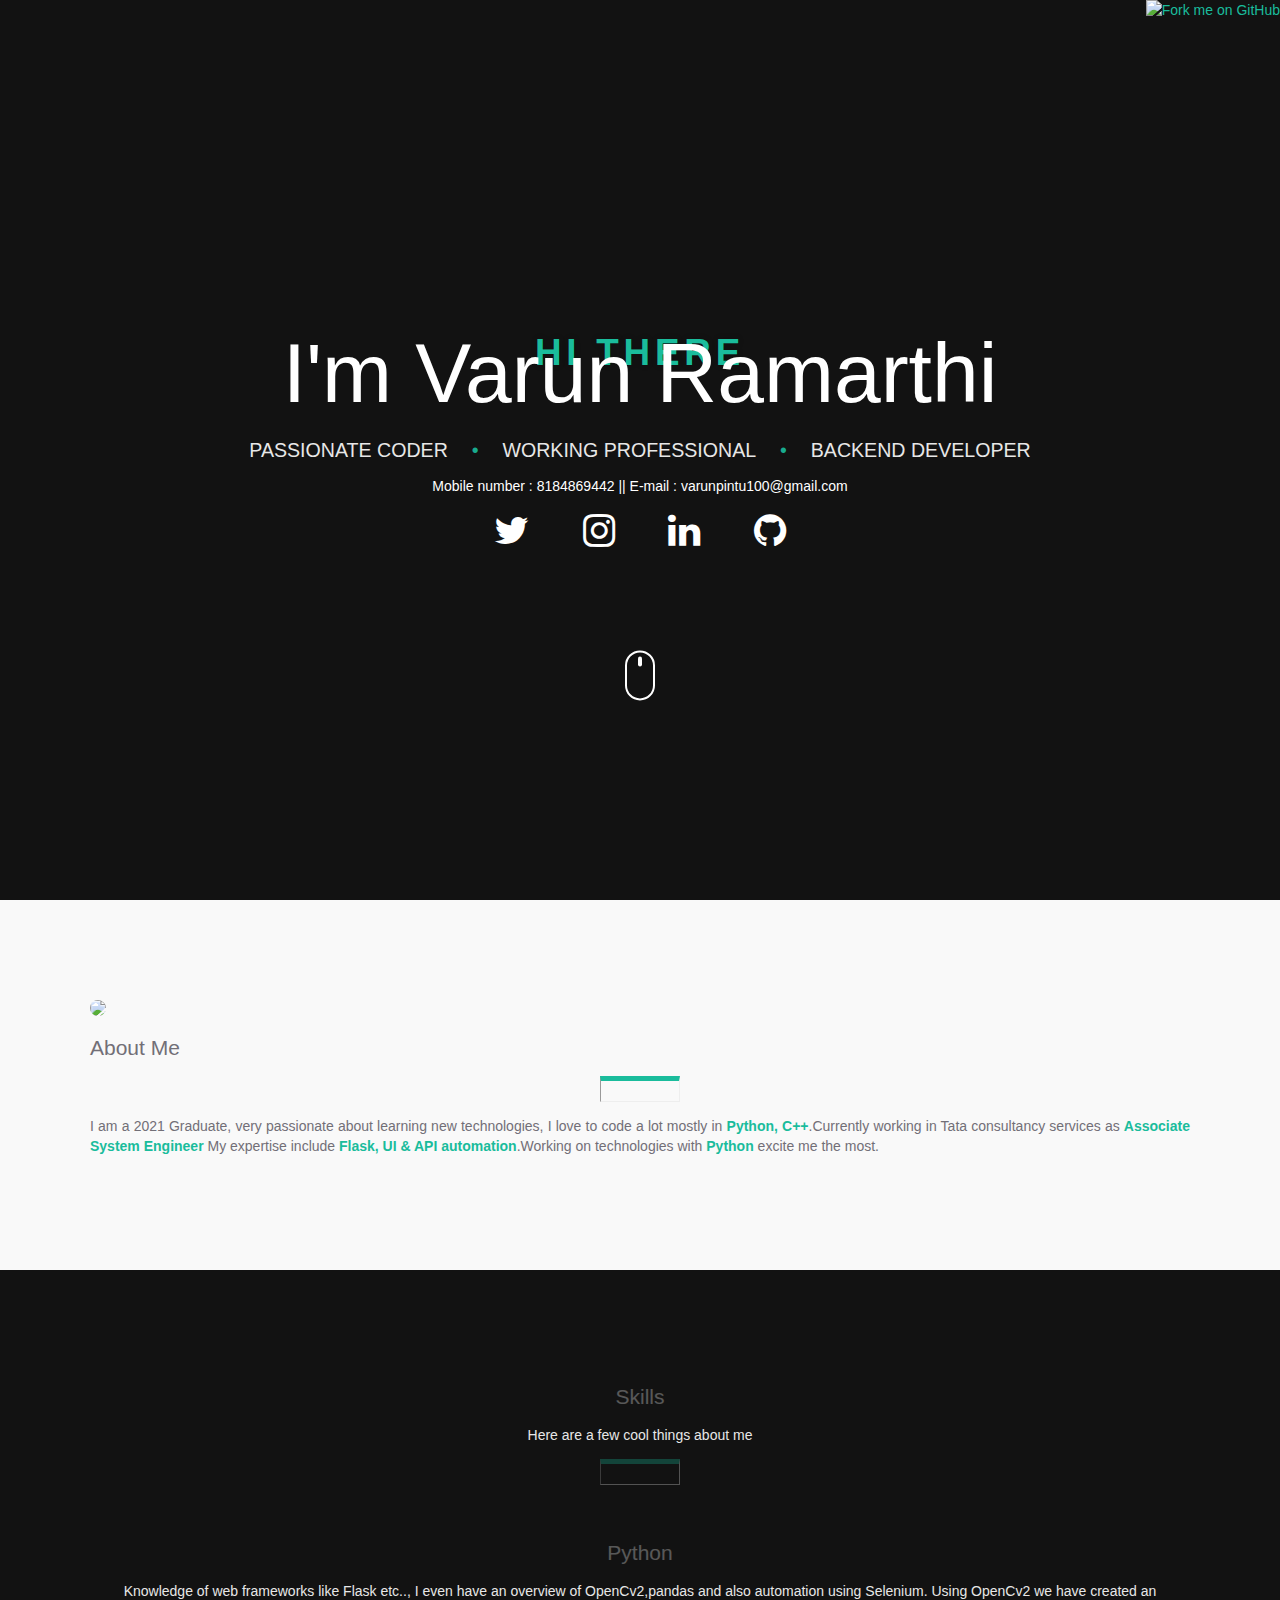
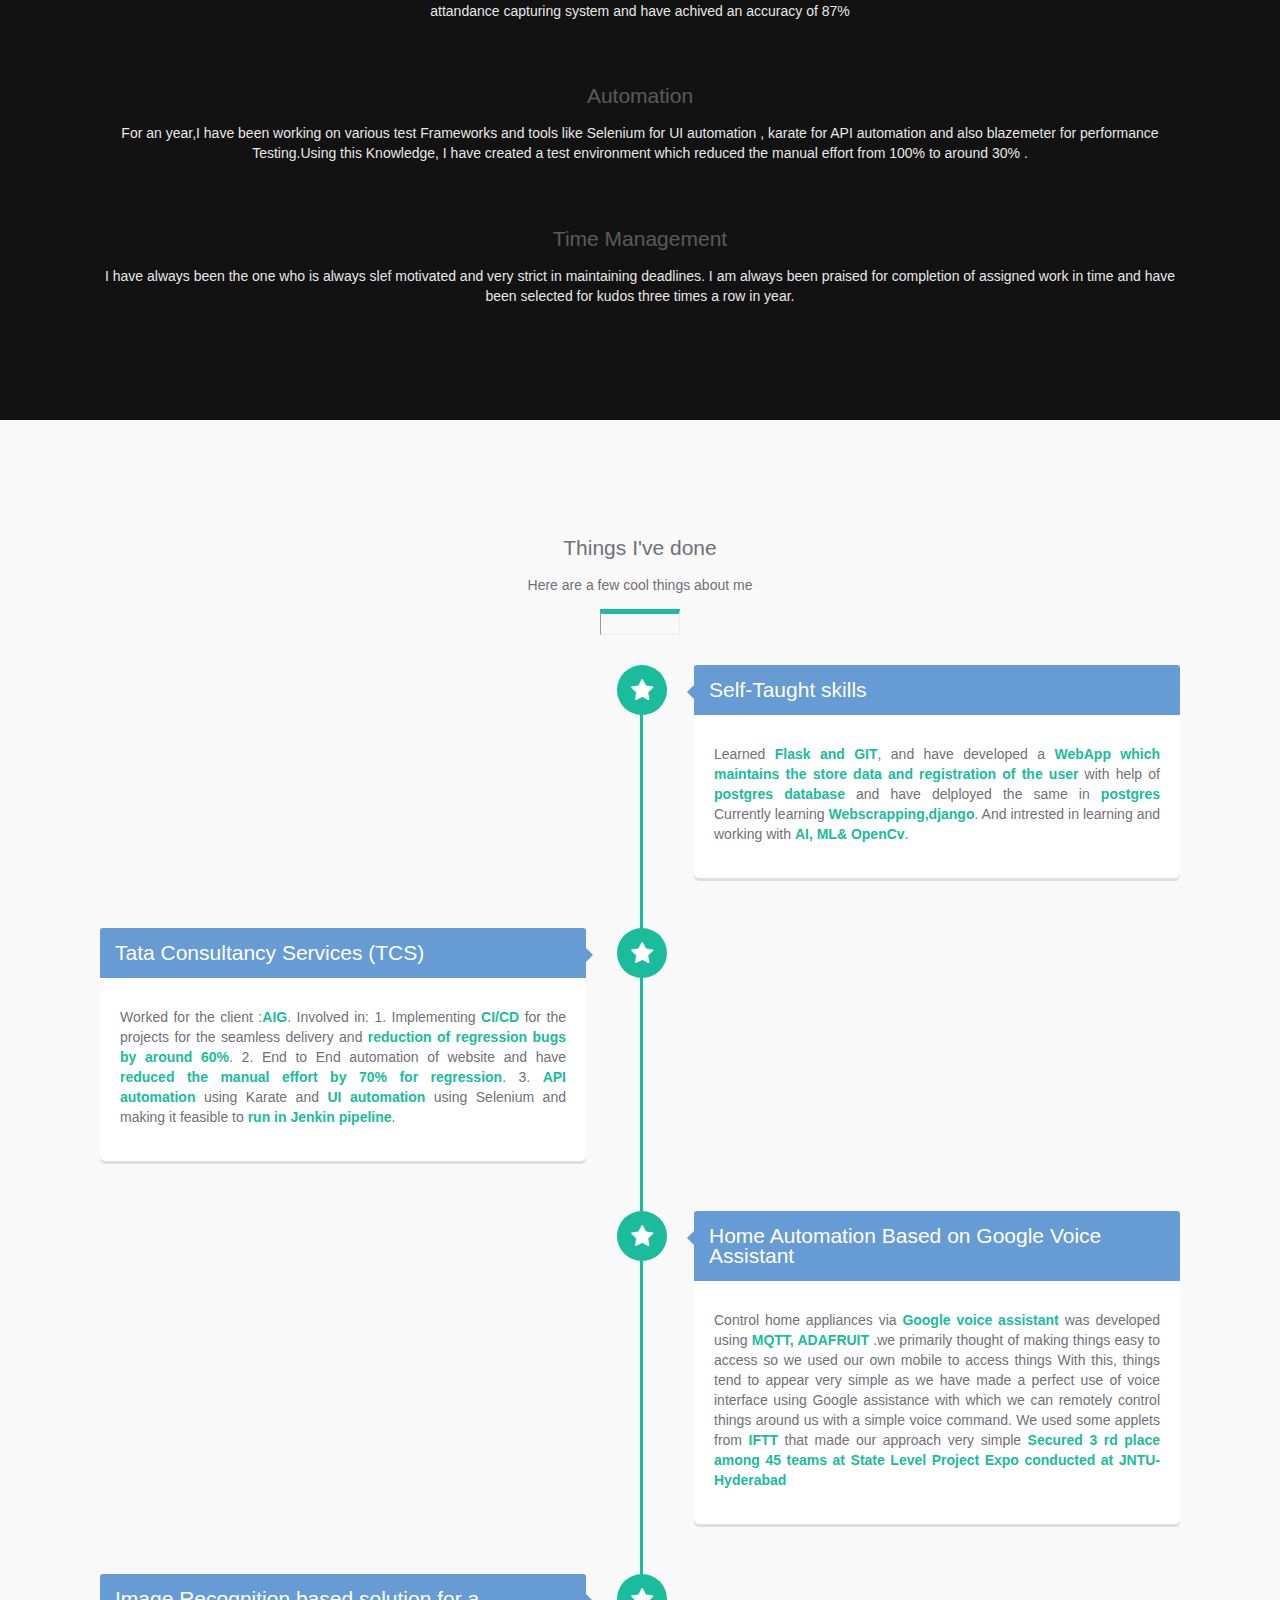
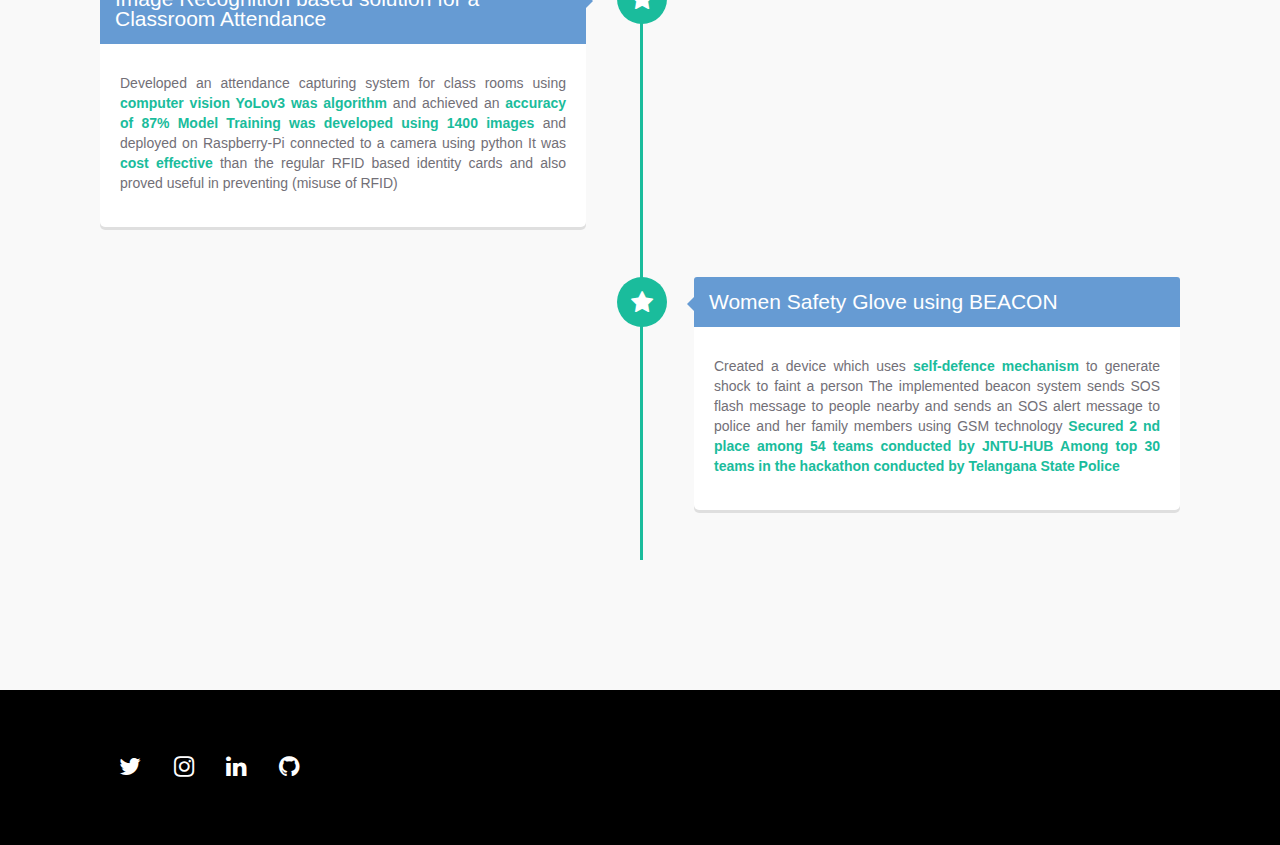
==== templates/index.html @ e1dea0fc "Sravan Resume" ====
<!DOCTYPE html>

<html lang="en">
<head>
    <meta charset="utf-8">
    <meta content="IE=edge" http-equiv="X-UA-Compatible">
    <meta content="width=device-width, initial-scale=1" name="viewport">
    <!-- The above 3 meta tags *must* come first in the head; any other head content must come *after* these tags -->
    <meta content="" name="description">
    <meta content="" name="author">
    <link href="../../favicon.ico" rel="icon">

    <title>Varun's Resume</title><!-- Bootstrap core CSS -->
    <link crossorigin="anonymous" href=
    "https://maxcdn.bootstrapcdn.com/bootstrap/3.3.6/css/bootstrap.min.css"
    integrity=
    "sha384-1q8mTJOASx8j1Au+a5WDVnPi2lkFfwwEAa8hDDdjZlpLegxhjVME1fgjWPGmkzs7"
    rel="stylesheet"><!-- FontAwesome Icon Font -->
    <link href=
    "https://maxcdn.bootstrapcdn.com/font-awesome/4.4.0/css/font-awesome.min.css"
    rel="stylesheet"><!-- LinearIcons Icon Font -->
    <link href="https://cdn.linearicons.com/free/1.0.0/icon-font.min.css" rel=
    "stylesheet"><!-- Main Stylesheet -->
    <link href="../static/styles/css/style.css" rel="stylesheet"><!-- Timeline CSS -->
    <link href="../static/styles/css/timeline.css" rel="stylesheet">
</head>

<body>
    <!-- INTRO SECTION -->


    <section class="section-image">
        <div class="img-overlay"></div>
        <a href="https://github.com/varunpintu100" target="_blank"><img style="position: absolute; top: 0; right: 0; border: 0;" src="https://camo.githubusercontent.com/e7bbb0521b397edbd5fe43e7f760759336b5e05f/68747470733a2f2f73332e616d617a6f6e6177732e636f6d2f6769746875622f726962626f6e732f666f726b6d655f72696768745f677265656e5f3030373230302e706e67" alt="Fork me on GitHub" data-canonical-src="https://s3.amazonaws.com/github/ribbons/forkme_right_green_007200.png"></a>
            <div class="intro">
                <div class="row">
                    <div class="col-md-12">
                        <h5>Hi there</h5>


                        <h1>I'm Varun Ramarthi</h1>


                        <p class="intro-desc"><span>Passionate Coder</span>
                        <span class="colour-splash">•</span>
                        <span>Working Professional</span> <span class=
                        "colour-splash">•</span> <span>Backend Developer
                        </span></p>
                    </div>
                    Mobile number : 8184869442  ||  E-mail : varunpintu100@gmail.com
                    <!-- /col-md-12 -->
                </div>


                <div class="row">
                    <div class="col-md-8 col-md-offset-2">
                        <div class="social">
                            <a href="http://www.twitter.com/varun_pintu_"
                            target="_blank"><i class=
                            "fa fa-twitter fa-3x"></i></a> <a href=
                            "http://www.instagram.com/varun_pintu_23" target=
                            "_blank"><i class="fa fa-instagram fa-3x"></i></a>
                            <!-- <a href="http://www.dribbble.com/izzydoesizzy" target="_blank">
                                  <i class="fa fa-dribbble fa-3x"></i>
                                </a> -->
                             <a href="https://ca.linkedin.com/in/ramarthi-varun-58932a152"
                            target="_blank"><i class=
                            "fa fa-linkedin fa-3x"></i></a>
                            <a href=
                            "http://www.github.com/varunpintu100" target=
                            "_blank"><i class="fa fa-github fa-3x"></i></a>
                        </div><!-- /social -->
                    </div><!-- /col-md-8 -->
                </div><!-- /row -->



                <div class="bottom">
                    <a href="#about">
                    <div class="mouse-icon">
                        <div class="scroll">
                        </div>
                    </div></a>
                </div>
            </div><!-- /intro -->
    </section>


    <!-- ABOUT SECTION -->
    <section class="section-primary" id="about">
        <div class="container">
            <div class="row">
                <div class="col-md-6 col-md-offset-3 text-center">
                    <img class="profilepic" src=../static/styles/images/profile.JPG">

                    <h2>About Me</h2>

                    <hr>


                    <p class="lead">I am a 2021 Graduate, very passionate
                    about learning new technologies, I love to code a lot
                    mostly in <span>Python, C++</span>.Currently working in
                    Tata consultancy services as <span>Associate System Engineer</span>
                    My expertise include <span>Flask, UI & API automation</span>.Working on technologies
                    with <span>Python</span> excite me the most.</p>
                </div><!-- /col-md-6 -->
            </div><!-- / row -->
        </div><!-- /container -->
    </section>
    <!-- SKILLS SECTION -->


    <section class="section-image" id="skills">
        <div class="img-overlay"></div>


        <div class="container">
            <div class="row">
                <div class="col-md-12 section-heading">
                    <h2>Skills</h2>


                    <p class="lead">Here are a few cool things about me</p>

                    <hr>
                </div>
            </div>


            <div class="row">
                <div class="col-md-4 text-center">
                    <span class="lnr lnr-user"></span>

                    <h2>Python</h2>


                    <p>Knowledge of web frameworks like Flask etc..,
                        I even have an overview of OpenCv2,pandas and also automation using Selenium.
                        Using OpenCv2 we have created an attandance capturing system and have achived an accuracy of 87%
                    </p>
                </div>


                <div class="col-md-4 text-center">
                    <span class="lnr lnr-star"></span>

                    <h2>Automation</h2>


                    <p>For an year,I have been working on various test Frameworks and tools like
                        Selenium for UI automation , karate for API automation and also blazemeter for
                        performance Testing.Using this Knowledge, I have created a test environment which
                        reduced the manual effort from 100% to around 30% .
                    </p>
                </div>


                <div class="col-md-4 text-center">
                    <span class="lnr lnr-diamond"></span>

                    <h2>Time Management</h2>


                    <p>I have always been the one who is always slef motivated and very strict in maintaining deadlines.
                        I am always been praised for completion of assigned work in time and have been selected for kudos
                        three times a row in year.
                    </p>
                </div>
            </div> <!-- / row -->
        </div><!-- /container -->
    </section>
    <!-- TIMELINE SECTION -->


    <section class="section-primary" id="timelinesection">
        <div class="container">
            <div class="row">
                <div class="col-md-12 section-heading">
                    <h2>Things I've done</h2>


                    <p class="lead">Here are a few cool things about me</p>

                    <hr class="white">
                </div>
            </div>


            <div class="row">
                <div class="col-md-12">
                    <!-- Timeline -->


                    <div id="timeline">
                        <!-- Timeline Item, copy from here to create various boxes -->


                        <div class="timeline-item">
                            <!--Icon inside the circle-->


                            <div class="timeline-icon">
                                <i class="fa fa-star"></i>
                            </div>
                            <!-- Content from timeline box and position (right or left)-->


                            <div class="timeline-content right">
                                <h2>Self-Taught skills</h2>


                                <p>Learned <span>Flask and GIT</span>,
                                    and have developed a <span>WebApp which maintains the store data and
                                    registration of the user</span> with help of <span>postgres database</span> and have delployed the same in
                                    <span>postgres</span>
                                    Currently learning <span>Webscrapping,django</span>.
                                    And intrested in learning and working with <span>AI, ML& OpenCv</span>.
                                </p>
                            </div>
                        </div>
                        <!-- /Timeline Item-->
                        <!-- Timeline Item, copy from here to create various boxes -->


                        <div class="timeline-item">
                            <!--Icon inside the circle-->


                            <div class="timeline-icon">
                                <i class="fa fa-star"></i>
                            </div>
                            <!-- Content from timeline box and position (right or left)-->


                            <div class="timeline-content left">
                                <h2>Tata Consultancy Services (TCS)</h2>


                                <p>Worked for the client :<span>AIG</span>.
                                    Involved in:
                                    1. Implementing <span>CI/CD</span> for the projects for the seamless delivery and <span>reduction of regression bugs by around 60%</span>.
                                    2. End to End automation of website and have <span>reduced the manual effort by 70% for regression</span>.
                                    3. <span>API automation</span> using Karate and <span>UI automation</span> using Selenium and making it feasible to <span> run in Jenkin pipeline</span>.
                                </p>
                            </div>
                        </div>
                        <!-- /Timeline Item-->
                        <!-- Timeline Item, copy from here to create various boxes -->


                        <div class="timeline-item">
                            <!--Icon inside the circle-->


                            <div class="timeline-icon">
                                <i class="fa fa-star"></i>
                            </div>
                            <!-- Content from timeline box and position (right or left)-->


                            <div class="timeline-content right">
                                <h2>Home Automation Based on Google Voice Assistant</h2>


                                <p>Control home appliances via <span>Google voice assistant</span> was developed using <span>MQTT, ADAFRUIT</span>
                                    .we primarily thought of making things easy to access so we used our own mobile to access
                                    things With this, things tend to appear very simple as we have made a perfect use of voice
                                    interface using Google assistance with which we can remotely control things around us with
                                    a simple voice command.
                                    We used some applets from <span>IFTT</span> that made our approach very simple <span> Secured 3
                                    rd place among 45 teams at State Level Project Expo conducted at JNTU- Hyderabad</span></p>
                            </div>
                        </div>
                        <!-- /Timeline Item-->
                        <!-- Timeline Item, copy from here to create various boxes -->


                        <div class="timeline-item">
                            <!--Icon inside the circle-->


                            <div class="timeline-icon">
                                <i class="fa fa-star"></i>
                            </div>
                            <!-- Content from timeline box and position (right or left)-->


                            <div class="timeline-content left">
                                <h2>Image Recognition based solution for a Classroom Attendance</h2>


                                <p>Developed an attendance capturing system for class rooms using <span>computer vision
                                    YoLov3 was algorithm</span> and achieved an <span>accuracy of 87% Model Training was developed using 1400 images</span> and deployed on Raspberry-Pi connected
                                    to a camera using python It was <span>cost effective</span> than the regular RFID based identity cards and also proved useful in
                                    preventing (misuse of RFID)</p>
                            </div>
                        </div>
                        <!-- /Timeline Item-->
                        <!-- Timeline Item, copy from here to create various boxes -->


                        <div class="timeline-item">
                            <!--Icon inside the circle-->


                            <div class="timeline-icon">
                                <i class="fa fa-star"></i>
                            </div>
                            <!-- Content from timeline box and position (right or left)-->


                            <div class="timeline-content right">
                                <h2>Women Safety Glove using BEACON</h2>


                                <p>Created a device which uses <span>self-defence mechanism</span> to generate shock to faint a person
                                    The implemented beacon system sends SOS flash message to people nearby and sends an
                                    SOS alert message to police and her family members using GSM technology <span>Secured 2
                                    nd place among 54 teams conducted by JNTU-HUB Among top 30 teams in the hackathon conducted by Telangana State Police</span></p>
                            </div>
                        </div>
                        <!-- /Timeline Item-->
                    </div>
                    <!-- /col-md-12 -->
                </div>
                <!-- /row -->
            </div>
        </div> <!-- / container -->
    </section>
    <!-- FOOTER SECTION -->

    <footer class="footer">
        <div class="container">
            <div class="row">
                <div class="col-md-4">
                </div>
                <div class="col-md-4 text-center">
                    <div class="social-footer">
                        <a href="http://www.twitter.com/varun_pintu_" target=
                        "_blank"><i class="fa fa-twitter"></i></a> <a href=
                        "http://www.instagram.com/varun_pintu_23" target=
                        "_blank"><i class="fa fa-instagram"></i></a> <a href=
                        "https://ca.linkedin.com/in/ramarthi-varun-58932a152 target=
                        "_blank"><i class="fa fa-linkedin"></i></a> <a href=
                        "http://www.github.com/varunpintu100" target=
                        "_blank"><i class="fa fa-github"></i></a>
                    </div> <!-- /social footer -->
                </div> <!-- /col-md-4 -->
            </div><!-- /row -->
        </div><!-- /container -->
    </footer>
    <!-- Bootstrap core JavaScript
    ================================================== -->
    <!-- Placed at the end of the document so the pages load faster -->
    <script src=
    "https://ajax.googleapis.com/ajax/libs/jquery/1.11.3/jquery.min.js">
    </script>
    <script>
    window.jQuery || document.write('<script src="../static/styles/js/jquery.min.js"><\/script>')
    </script>
    <script src="../static/styles/js/bootstrap.min.js">
    </script>
    <script src="../static/styles/js/scripts.js">
    </script>
</body>
</html>
---- static/styles/css/style.css ----
/**
 * ===================================================================
 *
 *  ResumeTemplate v1.0 ClearCareer
 *  url: clearcareer.ca
 *  Design by: Iskender Piyale-Sheard
 *  website: izzydoesizzy.com
 *  Created 06-27-2016
 *  Last Updated: 03-19-2017
 *  ------------------------------------------------------------------
 *  Table of Contents:

 *  01. Global Styles
 *  02. Intro
 *  03. Social Icons
 *  04. Icon Fonts
 *  05. Section Styles
 *  06. Timeline Styles
 *  05. Footer
 EXTRAS

 * ===================================================================
 */

/* 01. Basic Styles
 * =================================================================== */

 html {
    overflow-x: hidden;
 }
 body {
    font-family: 'Source Sans Pro', sans-serif;
 }
 h1 {
    font-weight: bold;
 }

 h2 {
 }

 h5 {
    font-weight: 600;
 }

 a {
    cursor: pointer;
    color: #1abc9c;
    text-decoration: none;
 }

 a:hover {
    text-decoration:none;
    color: #1abc9c;
    opacity: 0.9;
 }

 hr {
    border-top: 5px solid #1abc9c;
    width: 80px;
    padding-bottom: 20px;
 }


 .colour-splash {
    color: #1abc9c;
 }

 .section-primary span {
    color: #1abc9c;
    font-weight: bolder;
    opacity: 1;
 }








/* 02. Intro
 * =================================================================== */

 .section-image {
 	background: #151515 url(https://images.unsplash.com/photo-1464822759023-fed622ff2c3b?dpr=2&auto=compress,format&crop=entropy&fit=crop&w=1199&h=799&q=80) no-repeat center center;
    -webkit-background-size: cover;
    -moz-background-size: cover;
    background-size: cover;
    width: 100%;
    height: 100vh;
    position: relative;
    text-align: center;
    color: #fff;
    display:table;
 }

 .img-overlay {
    position: absolute;
    top: 0;
    left: 0;
    width: 100%;
    height: 100%;
    background: #111111;
    opacity: .7;
 }

 .intro {
    vertical-align: middle;
    text-align: center;
    display:table-cell;
    -webkit-transform: translateY(-2.1rem);
    -ms-transform: translateY(-2.1rem);
    transform: translateY(-2.1rem);
}

.intro .row {
    margin-right: 0;
    margin-left:0;
}

.intro h1 {
    font-size: 84px;
}

.intro h5 {
    color: #1abc9c;
    font-size: 2.3rem;
    margin-bottom: 0;
    text-transform: uppercase;
    letter-spacing: .3rem;
    text-shadow: 0 0 6px rgba(0, 0, 0, 0.2);
}

.section-image span {
    text-transform: uppercase;
    font-size: 1.4em;
    padding: 0 10px;
    font-weight: 100;
}

.section-image h1 {
    margin-top: 0;
}

.section-image p {
    font-weight: lighter;
    opacity: 0.9;
}



/* 03. Social Icons
 * =================================================================== */

.social {
  margin: 0 10px;
  padding-top: 1.3em;
  text-align: center;
  color: #fff;
  font-size: 0.9em;
}

.social a {
  color: white;
  text-decoration:none;
  padding: 2em;
}

.social a:hover{
  opacity: 0.6;
}

.social-footer {
    position: block;
    padding: 15px;
}

.social-footer a {
    color: white;
    text-decoration: none;
    padding: 0.6em;
    font-size: 1.7em;
}


/* 04. Icon Font
 * =================================================================== */

 .lnr {
    font-size: 4em !important;
    color:#fff;
 }

/* 05. Section Styles
 * =================================================================== */

section {
    padding-top: 100px;
    padding-bottom: 100px;
}

.profilepic {
    height: 150px;
    width: auto;
    border-radius: 300px;
}

.section-primary p {
    text-align: justify;
}

.section-primary {
    border: #1abc9c;
}

.section-colour {
    background-color: #1abc9c;
    color: #fff;
}

.section-colour p {
    text-align: justify;
}

.section-heading .lead, .section-heading h2 {
    text-align: center;
}

.section-colour {
    border: #fff;
}

.section-colour hr {
    border-top: 5px solid #fff;
 }



/* 01. Timeline Styles
 * =================================================================== */

.timeline-icon .fa {
    color: white;
    margin: 14px;
    font-size: 1.7em;
}

#skills {
    background: #151515 url(https://images.unsplash.com/photo-1456983933114-c22026990f4b?dpr=2&auto=format&crop=entropy&fit=crop&w=1280&h=720&q=80) no-repeat center center;
    height: auto;
}


/* 05. Footer
 * =================================================================== */

footer {
    display: block;
    position: static;
    bottom: 0;
    background-color: black;
    color: #fff;
    padding: 50px 0;

}

footer p {
    padding: 15px;
    opacity: 0.8;
}


/* EXTRAS
 * =================================================================== */



        /* Mouse Icon
         * =================================================================== */
        .mouse-icon {
            border: 2px solid #fff;
            border-radius: 16px;
            display: block;
            height: 50px;
            margin: 100px auto;
            position: absolute;
            left: 0;
            right: 0;
            width: 30px;
            z-index: 10;
        }
        .mouse-icon .scroll {
            animation-delay: 0s;
            animation-duration: 1s;
            animation-iteration-count: infinite;
            animation-name: scrolling;
            animation-play-state: running;
            animation-timing-function: linear;
        }
        .mouse-icon .scroll {
            background: #fff none repeat scroll 0 0;
            border-radius: 10px;
            height: 10px;
            margin-left: auto;
            margin-right: auto;
            position: relative;
            top: 4px;
            width: 4px;
        }
        @keyframes scrolling {
        0% {
            opacity: 0;
            top: 5px;
        }
        30% {
            opacity: 1;
            top: 10px;
        }
        100% {
            opacity: 0;
            top: 25px;
        }
        }

        .pad-xl {
            padding: 200px 0px;
        }

        .pad-lg {
            padding: 160px 0px;
        }

        .pad-sm {
            padding: 80px 0px;
        }

        .pad-xs {
            padding: 30px 0px;
        }

        /* /Mouse Icon
         * =================================================================== */


/* Media Queries
 * =================================================================== */

@media (max-width: 480px) {
    .social a {
        padding: 0.4em;
        font-size: 0.9em;
    }

    .social-footer {
        text-align: center;
        position:block;
        text-align: center;
    }

    .social-footer a {
        padding: 0.3em;
        font-size: 1.6em;

    }

    .intro-desc {
        font-size: 0.7em;
    }

    .section-image span {
        font-size: 1em;
        padding: 0 1px;

}

    .intro h1 {
        font-size: 50px;
        padding-top: 15px;
    }

    footer {
        text-align: center;
        padding-bottom: 100px;
    }

    #skills {
        background: #151515 url(https://images.unsplash.com/photo-1456983933114-c22026990f4b?dpr=2&auto=format&crop=entropy&fit=crop&w=1280&h=720&q=80) no-repeat center center;
        background-position: top center;

    }
}

@media (max-width: 991px) {
    .social-footer {
        text-align: center;
    }

    footer p {
    text-align: center;
    }

}
---- static/styles/css/timeline.css ----
/**
 * =================================================================== 
 *
 *  ResumeTemplate v1.0 Main ClearCareer
 *  url: clearcareer.ca
 *  06-27-2016
 *  ------------------------------------------------------------------
 * 
 * Timeline Tempalte by Bruno Rodriguez
 * 
 * https://github.com/itbruno
 * http://itbruno.com.br
 * http://www.twitter.com/_brunoweb
 * 
 * =================================================================== 
 */

header:after, #timeline .timeline-item:after, header:before, #timeline .timeline-item:before {
  content: '';
  display: block;
  width: 100%;
  clear: both;
}

*, *:before, *:after {
  box-sizing: border-box;
  -webkit-box-sizing: border-box;
  -moz-box-sizing: border-box;
}

body, html {
  height: 100%;
}

body {
  background: #f9f9f9;
  background-size: cover;
  margin: 0;
  padding: 0;
  font-family: helvetica, arial, tahoma, verdana;
  line-height: 20px;
  font-size: 14px;
  color: #726f77;
}

img {
  max-width: 100%;
}

a {
  text-decoration: none;
}

.container {
  max-width: 1100px;
  margin: 0 auto;
}

h1, h2, h3, h4 {
  font-family: "Dosis", arial, tahoma, verdana;
  font-weight: 500;
}

.project-name {
  text-align: center;
  padding: 10px 0;
}

header {
  background: #1abc9c;
  padding: 10px;
  -webkit-box-shadow: 0 3px 3px rgba(0, 0, 0, 0.05);
  -moz-box-shadow: 0 3px 3px rgba(0, 0, 0, 0.05);
  -ms-box-shadow: 0 3px 3px rgba(0, 0, 0, 0.05);
  box-shadow: 0 3px 3px rgba(0, 0, 0, 0.05);
}
header .logo {
  color: #1abc9c;
  float: left;
  font-family: "Dosis", arial, tahoma, verdana;
  font-size: 22px;
  font-weight: 500;
}
header .logo > span {
  color: #f7aaaa;
  font-weight: 300;
}
header .social {
  float: right;
}
header .social .btn {
  font-family: "Dosis";
  font-size: 14px;
  margin: 10px 5px;
}


.timelinedot {
  margin: 13px;  
  color:white;
}


#timeline {
  width: 100%;
  margin: 30px auto;
  position: relative;
  padding: 0 10px;
  -webkit-transition: all 0.4s ease;
  -moz-transition: all 0.4s ease;
  -ms-transition: all 0.4s ease;
  transition: all 0.4s ease;
}
#timeline:before {
  content: "";
  width: 3px;
  height: 100%;
  background: #1abc9c;
  left: 50%;
  top: 0;
  position: absolute;
}
#timeline:after {
  content: "";
  clear: both;
  display: table;
  width: 100%;
}
#timeline .timeline-item {
  margin-bottom: 50px;
  position: relative;
}
#timeline .timeline-item .timeline-icon {
  background: #1abc9c;
  width: 50px;
  height: 50px;
  position: absolute;
  top: 0;
  left: 50%;
  overflow: hidden;
  margin-left: -23px;
  -webkit-border-radius: 50%;
  -moz-border-radius: 50%;
  -ms-border-radius: 50%;
  border-radius: 50%;
}
#timeline .timeline-item .timeline-icon svg {
  position: relative;
  top: 14px;
  left: 14px;
}
#timeline .timeline-item .timeline-content {
  width: 45%;
  background: #fff;
  padding: 20px;
  -webkit-box-shadow: 0 3px 0 rgba(0, 0, 0, 0.1);
  -moz-box-shadow: 0 3px 0 rgba(0, 0, 0, 0.1);
  -ms-box-shadow: 0 3px 0 rgba(0, 0, 0, 0.1);
  box-shadow: 0 3px 0 rgba(0, 0, 0, 0.1);
  -webkit-border-radius: 5px;
  -moz-border-radius: 5px;
  -ms-border-radius: 5px;
  border-radius: 5px;
  -webkit-transition: all 0.3s ease;
  -moz-transition: all 0.3s ease;
  -ms-transition: all 0.3s ease;
  transition: all 0.3s ease;
}
#timeline .timeline-item .timeline-content h2 {
  padding: 15px;
  background: #669bd3ff;
  color: #fff;
  margin: -20px -20px 0 -20px;
  font-weight: 300;
  -webkit-border-radius: 3px 3px 0 0;
  -moz-border-radius: 3px 3px 0 0;
  -ms-border-radius: 3px 3px 0 0;
  border-radius: 3px 3px 0 0;
}

#timeline .timeline-item .timeline-content p {
  padding-top: 15px;
}

#timeline .timeline-item .timeline-content:before {
  content: '';
  position: absolute;
  left: 45%;
  top: 20px;
  width: 0;
  height: 0;
  border-top: 7px solid transparent;
  border-bottom: 7px solid transparent;
  border-left: 7px solid #669bd3ff;
}
#timeline .timeline-item .timeline-content.right {
  float: right;
}
#timeline .timeline-item .timeline-content.right:before {
  content: '';
  right: 45%;
  left: inherit;
  border-left: 0;
  border-right: 7px solid #669bd3ff;
}


@media screen and (max-width: 768px) {
  #timeline {
    margin: 30px;
    padding: 0px;
    width: 90%;
  }
  #timeline:before {
    left: 0;
  }
  #timeline .timeline-item .timeline-content {
    width: 90%;
    float: right;
  }
  #timeline .timeline-item .timeline-content:before, #timeline .timeline-item .timeline-content.right:before {
    left: 10%;
    margin-left: -6px;
    border-left: 0;
    border-right: 7px solid #1abc9c;
  }
  #timeline .timeline-item .timeline-icon {
    left: 0;
  }
}
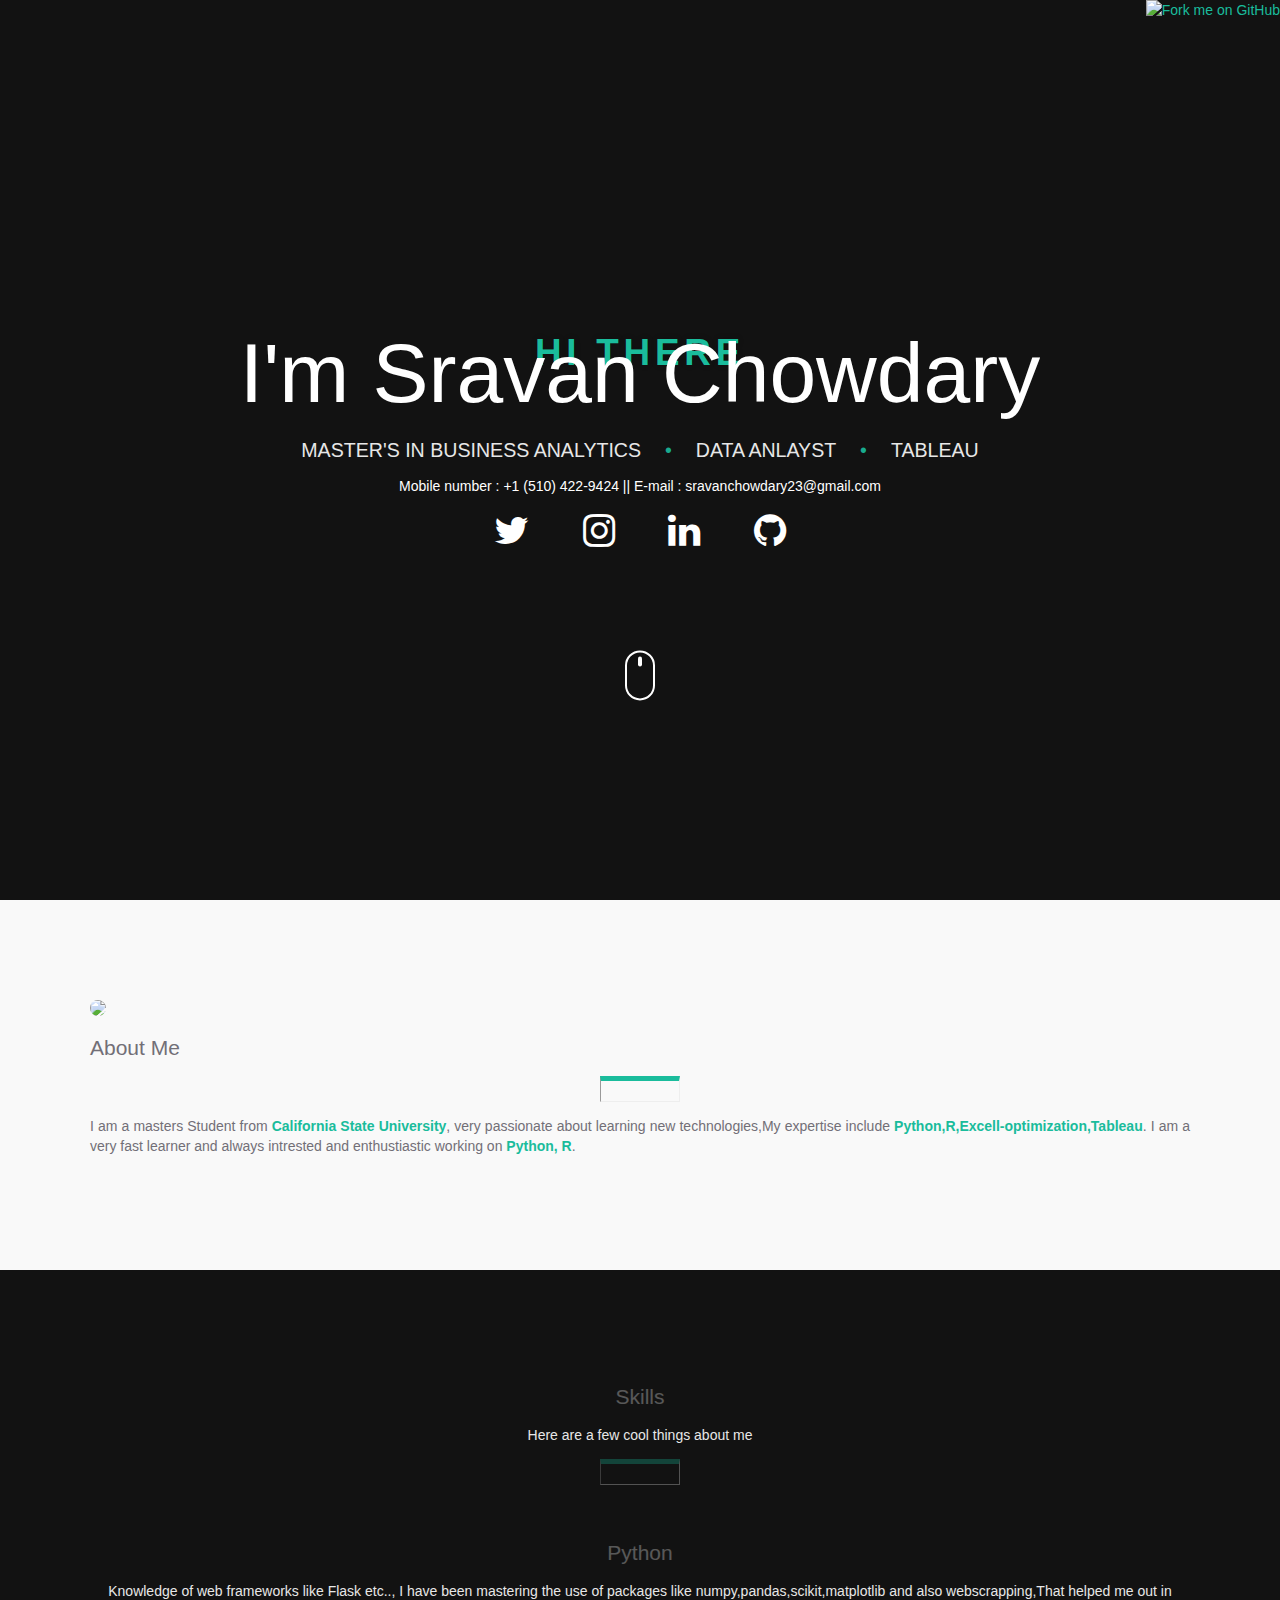
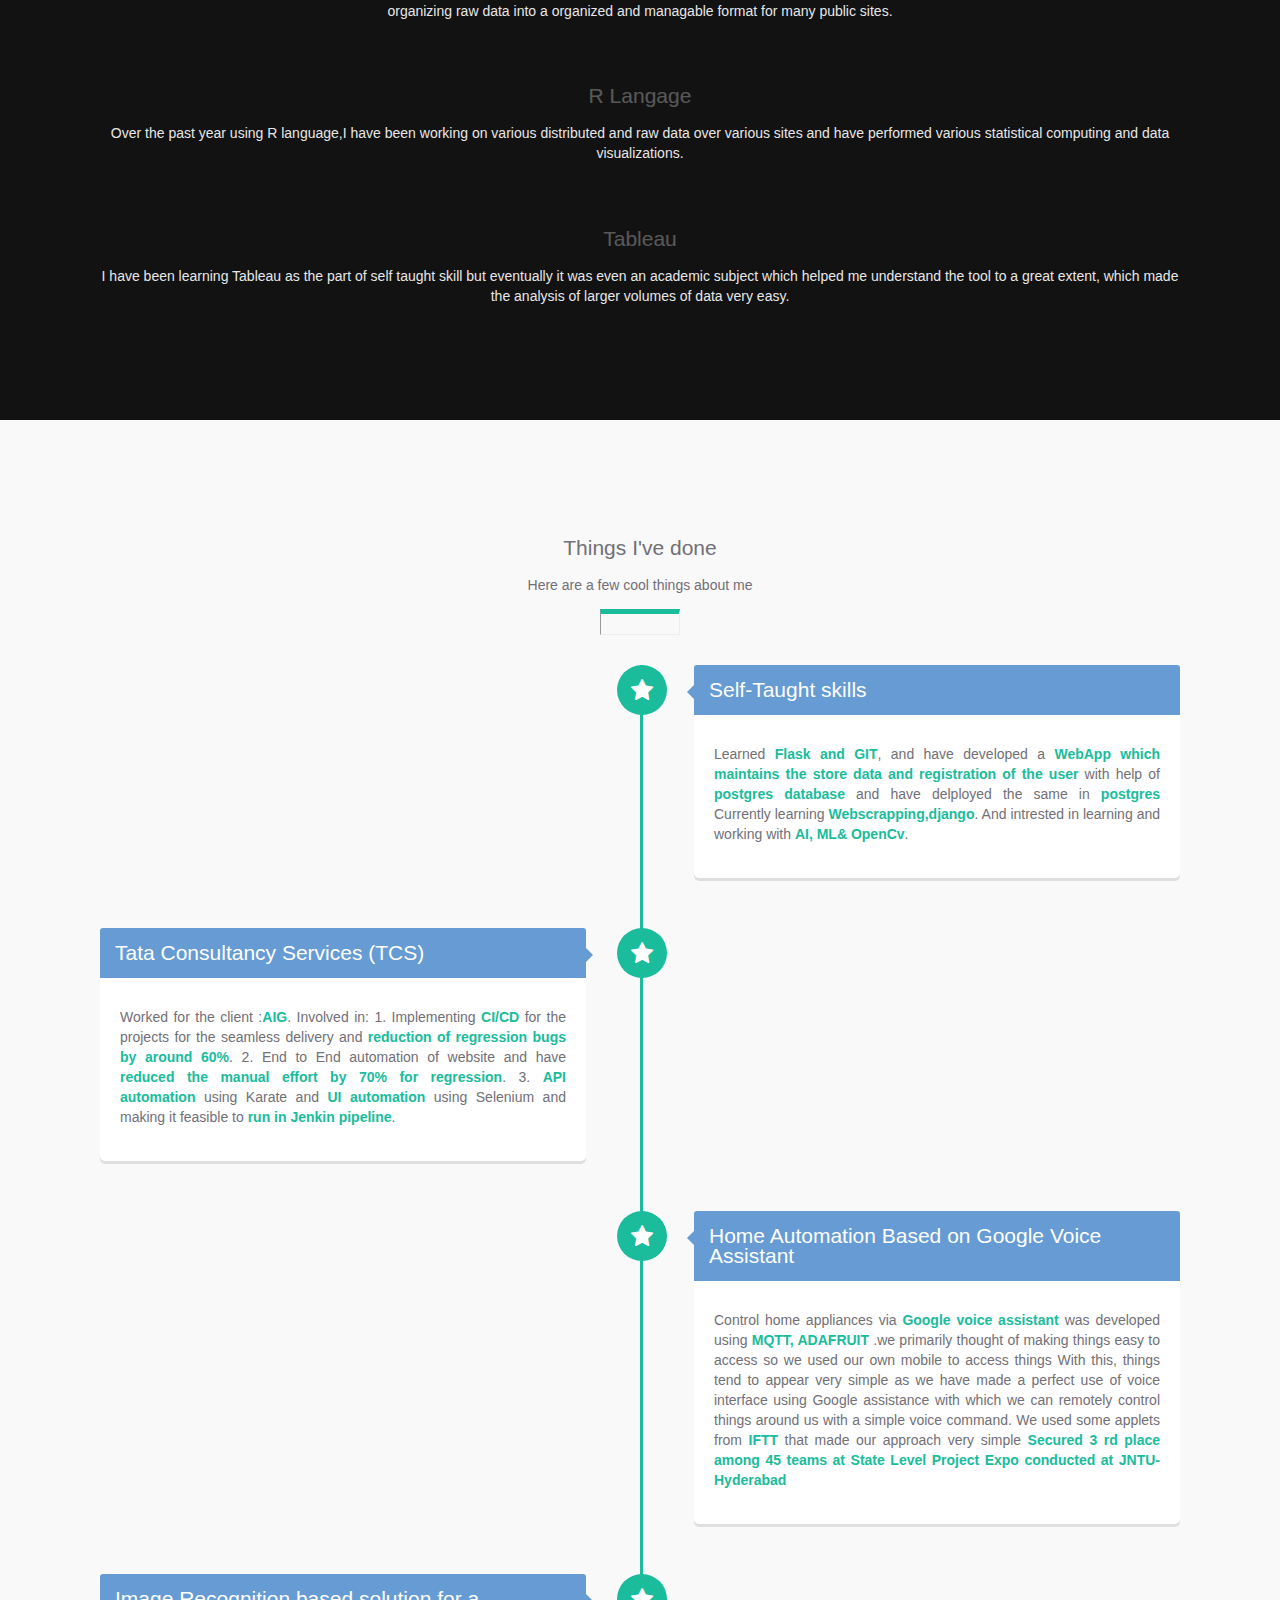
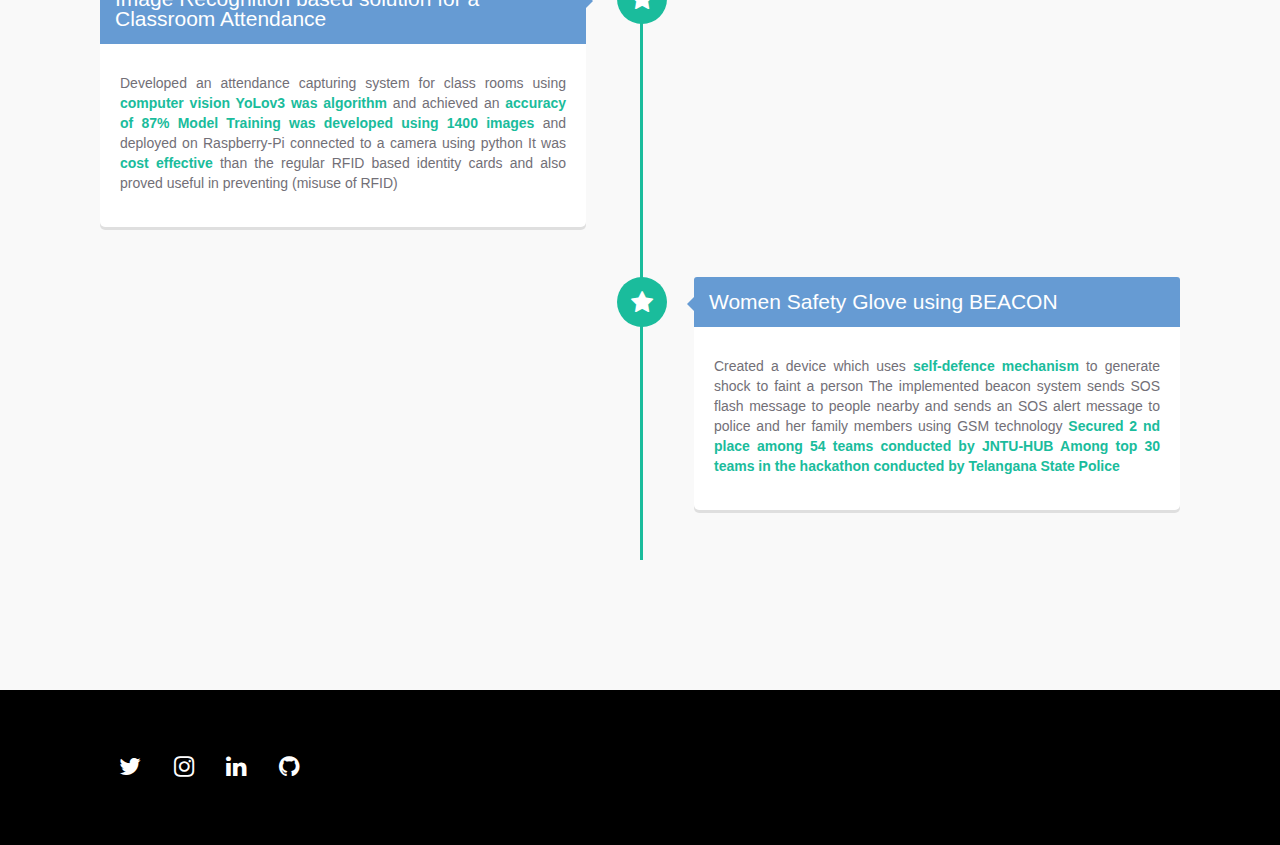
==== commit 3c5dd53d: "basic ui changes" ====
--- a/templates/index.html
+++ b/templates/index.html
@@ -10,7 +10,7 @@
     <meta content="" name="author">
     <link href="../../favicon.ico" rel="icon">
 
-    <title>Varun's Resume</title><!-- Bootstrap core CSS -->
+    <title>Sravan's Resume</title><!-- Bootstrap core CSS -->
     <link crossorigin="anonymous" href=
     "https://maxcdn.bootstrapcdn.com/bootstrap/3.3.6/css/bootstrap.min.css"
     integrity=
@@ -38,16 +38,16 @@
                         <h5>Hi there</h5>
 
 
-                        <h1>I'm Varun Ramarthi</h1>
-
-
-                        <p class="intro-desc"><span>Passionate Coder</span>
+                        <h1>I'm Sravan Chowdary</h1>
+
+
+                        <p class="intro-desc"><span>Master's in business Analytics</span>
                         <span class="colour-splash">•</span>
-                        <span>Working Professional</span> <span class=
-                        "colour-splash">•</span> <span>Backend Developer
+                        <span>Data Anlayst</span> <span class=
+                        "colour-splash">•</span> <span>Tableau
                         </span></p>
                     </div>
-                    Mobile number : 8184869442  ||  E-mail : varunpintu100@gmail.com
+                    Mobile number : +1 (510) 422-9424  ||  E-mail : sravanchowdary23@gmail.com
                     <!-- /col-md-12 -->
                 </div>
 
@@ -98,12 +98,9 @@
                     <hr>
 
 
-                    <p class="lead">I am a 2021 Graduate, very passionate
-                    about learning new technologies, I love to code a lot
-                    mostly in <span>Python, C++</span>.Currently working in
-                    Tata consultancy services as <span>Associate System Engineer</span>
-                    My expertise include <span>Flask, UI & API automation</span>.Working on technologies
-                    with <span>Python</span> excite me the most.</p>
+                    <p class="lead">I am a masters Student from <span>California State University</span>, very passionate
+                    about learning new technologies,My expertise include <span>Python,R,Excell-optimization,Tableau</span>.
+                    I am a very fast learner and always intrested and enthustiastic working on <span>Python, R</span>.</p>
                 </div><!-- /col-md-6 -->
             </div><!-- / row -->
         </div><!-- /container -->
@@ -136,8 +133,8 @@
 
 
                     <p>Knowledge of web frameworks like Flask etc..,
-                        I even have an overview of OpenCv2,pandas and also automation using Selenium.
-                        Using OpenCv2 we have created an attandance capturing system and have achived an accuracy of 87%
+                        I have been mastering the use of packages like numpy,pandas,scikit,matplotlib and also webscrapping,That helped me out in
+                        organizing raw data into a organized and managable format for many public sites.
                     </p>
                 </div>
 
@@ -145,13 +142,11 @@
                 <div class="col-md-4 text-center">
                     <span class="lnr lnr-star"></span>
 
-                    <h2>Automation</h2>
-
-
-                    <p>For an year,I have been working on various test Frameworks and tools like
-                        Selenium for UI automation , karate for API automation and also blazemeter for
-                        performance Testing.Using this Knowledge, I have created a test environment which
-                        reduced the manual effort from 100% to around 30% .
+                    <h2>R Langage</h2>
+
+
+                    <p>Over the past year using R language,I have been working on various distributed and raw data over various sites and have
+                      performed various statistical computing and data visualizations.
                     </p>
                 </div>
 
@@ -159,12 +154,11 @@
                 <div class="col-md-4 text-center">
                     <span class="lnr lnr-diamond"></span>
 
-                    <h2>Time Management</h2>
-
-
-                    <p>I have always been the one who is always slef motivated and very strict in maintaining deadlines.
-                        I am always been praised for completion of assigned work in time and have been selected for kudos
-                        three times a row in year.
+                    <h2>Tableau</h2>
+
+
+                    <p>I have been learning Tableau as the part of self taught skill but eventually it was even an academic subject which helped me
+                      understand the tool to a great extent, which made the analysis of larger volumes of data very easy.
                     </p>
                 </div>
             </div> <!-- / row -->
